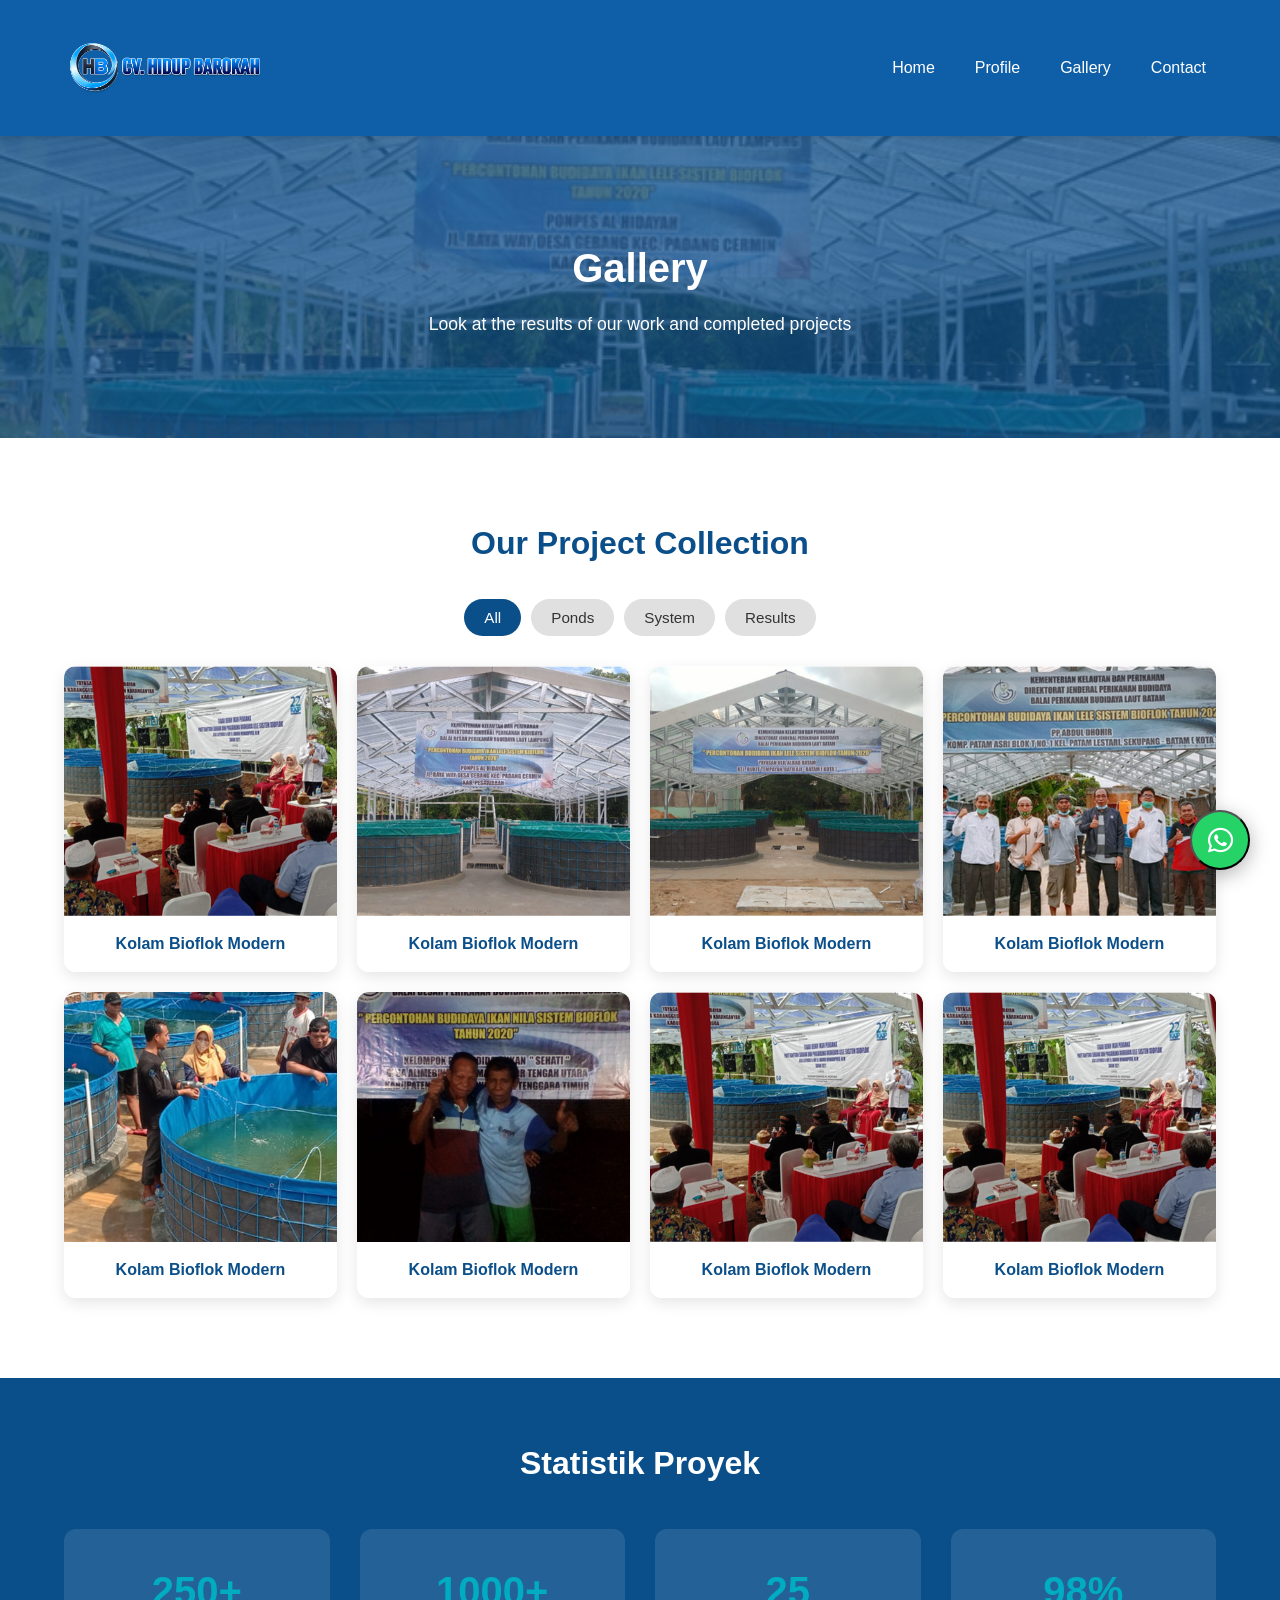
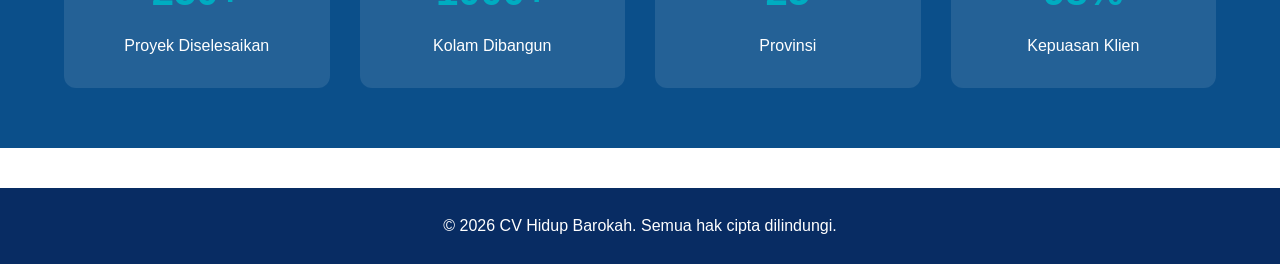
==== galeri.html @ edf2ee22 "Add files via upload" ====
<!DOCTYPE html>
<html lang="id">
<head>
<meta charset="UTF-8">
<meta name="viewport" content="width=device-width, initial-scale=1.0">
<title>Galeri - CV Hidup Barokah</title>
<link rel="stylesheet" href="css/style.css">
<link rel="stylesheet" href="https://cdnjs.cloudflare.com/ajax/libs/font-awesome/6.5.2/css/all.min.css">
<link rel="icon" type="image/png" href="gambar/logo.png">
</head>
<body>

<header class="header">
<div class="container">
<nav class="navbar">
<a href="index.html" class="logo">
<img src="gambar/logs.png" alt="CV Hidup Barokah Logo" class="logo-img">
</a>
<ul class="nav-menu">
<li><a href="index.html">Home</a></li>
<li><a href="profil.html">Profile</a></li>
<li><a href="galeri.html">Gallery</a></li>
<li><a href="kontak.html">Contact</a></li>
</ul>
<div class="hamburger"><i class="fas fa-bars"></i></div>
</nav>
</div>
</header>

<section class="page-header">
<div class="container">
<h1>Gallery</h1>
<p>Look at the results of our work and completed projects</p>
</div>
</section>

<section class="galeri-full">
<div class="container">
<h2>Our Project Collection</h2>

<div class="galeri-filter">
<button class="filter-btn active" data-filter="all">All</button>
<button class="filter-btn" data-filter="kolam">Ponds</button>
<button class="filter-btn" data-filter="sistem">System</button>
<button class="filter-btn" data-filter="hasil">Results</button>
</div>

<div class="galeri-grid">

<!-- ========================================
KATEGORI: KOLAM - Galeri Kolam Bioflok
======================================== -->

<div class="galeri-item" data-category="kolam">
<img src="gambar/gal1.png" alt="Kolam Bioflok 1">
<h3>Kolam Bioflok Modern</h3>
</div>

<div class="galeri-item" data-category="kolam">
<img src="gambar/gal2.png" alt="Kolam Bioflok 2">
<h3>Kolam Bioflok Modern</h3>
</div>

<div class="galeri-item" data-category="kolam">
<img src="gambar/gal3.png" alt="Kolam Bioflok 3">
<h3>Kolam Bioflok Modern</h3>
</div>

<div class="galeri-item" data-category="kolam">
<img src="gambar/gal4.png" alt="Kolam Bioflok 4">
<h3>Kolam Bioflok Modern</h3>
</div>

<div class="galeri-item" data-category="kolam">
<img src="gambar/gal5.png" alt="Kolam Bioflok 5">
<h3>Kolam Bioflok Modern</h3>
</div>

<div class="galeri-item" data-category="kolam">
<img src="gambar/gal6.png" alt="Kolam Bioflok 6">
<h3>Kolam Bioflok Modern</h3>
</div>

<!-- ========================================
KATEGORI: SISTEM - Galeri Sistem Bioflok
======================================== -->

<div class="galeri-item" data-category="kolam">
<img src="gambar/gal1.png" alt="Kolam Bioflok 1">
<h3>Kolam Bioflok Modern</h3>
</div>

<!-- ========================================
KATEGORI: HASIL - Galeri Hasil Panen
======================================== -->

<div class="galeri-item" data-category="kolam">
<img src="gambar/gal1.png" alt="Kolam Bioflok 1">
<h3>Kolam Bioflok Modern</h3>
</div>

</section>

<section class="stats">
<div class="container">
<h2>Statistik Proyek</h2>
<div class="stats-grid">
<div class="stat-card">
<h3>250+</h3>
<p>Proyek Diselesaikan</p>
</div>
<div class="stat-card">
<h3>1000+</h3>
<p>Kolam Dibangun</p>
</div>
<div class="stat-card">
<h3>25</h3>
<p>Provinsi</p>
</div>
<div class="stat-card">
<h3>98%</h3>
<p>Kepuasan Klien</p>
</div>
</div>
</section>

<footer>
<div class="container">
<p>© 2026 CV Hidup Barokah. Semua hak cipta dilindungi.</p>
</div>
</footer>

<script src="js/script.js"></script>
</body>
</html>
---- css/style.css ----
*{margin:0;padding:0;box-sizing:border-box}
body{font-family:'Segoe UI',Tahoma,Geneva,Verdana,sans-serif;color:#333;line-height:1.6}
.container{width:90%;max-width:1200px;margin:auto}
h2{color:#0b4f8a;margin-bottom:30px;text-align:center;font-size:2rem}
h3{color:#0b4f8a}
.header{background:#0e5fa7;position:sticky;top:0;z-index:1000;box-shadow:0 2px 5px rgba(0,0,0,.1)}
.navbar{display:flex;justify-content:space-between;align-items:center;padding:18px 0;position:relative}
.logo{color:#fff;text-decoration:none;font-weight:bold;font-size:1.3rem;transition:.3s;display:flex;align-items:center}
.logo:hover{opacity:0.5;transform:scale(1.05)}
.logo-img{height:100px;width:auto;max-width:200px;object-fit:contain}
.nav-menu{display:flex;gap:20px;list-style:none}
.nav-menu a{color:#fff;text-decoration:none;transition:.3s;padding:5px 10px}
.nav-menu a:hover{background:rgba(255,255,255,.2);border-radius:5px}
.hamburger{display:none;color:#fff;font-size:1.5rem;cursor:pointer;user-select:none;padding:5px}
.page-header{background:linear-gradient(rgba(11,79,138,.7),rgba(11,79,138,.7)),url('../gambar/gal2.png') center/cover;color:#fff;padding:100px 0;text-align:center}
.page-header h1{font-size:2.5rem;margin-bottom:10px}
.page-header p{font-size:1.1rem}
.hero{height:85vh;display:flex;align-items:center;color:#fff;background:linear-gradient(rgba(0,0,0,.55),rgba(0,0,0,.55)),url('../gambar/gal4.png') center/cover}
.hero h1{font-size:3rem}
.hero p{font-size:1.2rem;margin-bottom:20px}
.btn{display:inline-block;background:#00acc1;color:#fff;text-decoration:none;padding:12px 24px;border-radius:8px;margin-top:15px;border:none;cursor:pointer;transition:.3s;font-size:1rem}
.btn:hover{background:#00838f;transform:translateY(-2px);box-shadow:0 5px 15px rgba(0,172,193,.3)}
.btn-primary{background:#00acc1}
.btn-primary:hover{background:#00838f}
section{padding:80px 0}
.grid{display:grid;grid-template-columns:repeat(auto-fit,minmax(240px,1fr));gap:20px}
.card{padding:25px;border-radius:12px;box-shadow:0 5px 15px rgba(0,0,0,.1);background:#fff;transition:.3s}
.card:hover{box-shadow:0 10px 25px rgba(0,0,0,.15);transform:translateY(-5px)}
.features{background:#f5f8fb}
.about{background:#f5f8fb}
.pool{background:#f5f8fb}
.gallery{background:#fff}
.galeri-filter{display:flex;gap:10px;justify-content:center;margin-bottom:30px;flex-wrap:wrap}
.filter-btn{padding:10px 20px;background:#e0e0e0;color:#333;border:none;border-radius:25px;cursor:pointer;transition:.3s;font-size:0.95rem}
.filter-btn.active{background:#0b4f8a;color:#fff}
.filter-btn:hover{background:#0b4f8a;color:#fff}
.gallery-grid{display:grid;grid-template-columns:repeat(auto-fit,minmax(250px,1fr));gap:20px}
.galeri-grid{display:grid;grid-template-columns:repeat(auto-fit,minmax(250px,1fr));gap:20px}
.gallery-item,.galeri-item{position:relative;border-radius:12px;overflow:hidden;box-shadow:0 5px 15px rgba(0,0,0,.1);transition:transform .3s}
.gallery-item:hover,.galeri-item:hover{transform:translateY(-5px)}
.gallery-item img,.galeri-item img{width:100%;height:250px;object-fit:cover;display:block}
.gallery-item h3,.galeri-item h3{padding:15px;background:#fff;text-align:center;color:#0b4f8a;font-size:1rem;margin:0}
.gallery-button{text-align:center;margin-top:40px}
.profil-section{padding:60px 0}
.profil-content{display:grid;grid-template-columns:1fr 1fr;gap:40px;align-items:center}
.profil-text p{margin-bottom:15px;line-height:1.8}
.profil-image img{width:100%;border-radius:12px;box-shadow:0 10px 30px rgba(0,0,0,.2)}
.visi-misi{background:#fff;padding:60px 0}
.vm-grid{display:grid;grid-template-columns:1fr 1fr;gap:30px;margin-top:40px}
.vm-card{background:#fff;padding:40px;border-radius:12px;text-align:center;box-shadow:0 5px 15px rgba(0,0,0,.1);transition:.3s}
.vm-card:hover{transform:translateY(-5px);box-shadow:0 10px 25px rgba(0,0,0,.15)}
.vm-icon{font-size:3rem;color:#00acc1;margin-bottom:20px}
.team-section{padding:60px 0;background:#f5f8fb}
.team-grid{display:grid;grid-template-columns:repeat(auto-fit,minmax(250px,1fr));gap:30px;margin-top:40px}
.team-member{text-align:center;padding:20px;border-radius:12px;transition:.3s}
.team-member:hover{box-shadow:0 10px 25px rgba(0,0,0,.1)}
.member-image{margin-bottom:20px}
.member-image img{width:150px;height:150px;border-radius:50%;object-fit:cover;box-shadow:0 5px 15px rgba(0,0,0,.1)}
.member-contact{color:#666;font-size:0.9rem;margin-top:10px}
.stats{background:#0b4f8a;color:#fff;padding:60px 0;text-align:center}
.stats h2,.stats-grid h2{color:#fff}
.stats-grid{display:grid;grid-template-columns:repeat(auto-fit,minmax(200px,1fr));gap:30px;margin-top:40px}
.stat-card{padding:30px;background:rgba(255,255,255,.1);border-radius:12px;transition:.3s}
.stat-card:hover{background:rgba(255,255,255,.2);transform:translateY(-5px)}
.stat-card h3{color:#00acc1;font-size:2.5rem;margin-bottom:10px}
.gallery-stats{background:#f5f8fb;padding:60px 0}
.services-grid{display:grid;grid-template-columns:repeat(auto-fit,minmax(280px,1fr));gap:30px;margin-top:40px}
.service-card{padding:30px;background:#fff;border-radius:12px;box-shadow:0 5px 15px rgba(0,0,0,.1);transition:.3s;text-align:center}
.service-card:hover{transform:translateY(-5px);box-shadow:0 10px 25px rgba(0,0,0,.15)}
.service-icon{font-size:2.5rem;color:#00acc1;margin-bottom:15px}
.service-card h3{margin-bottom:10px}
.advantages-grid{display:grid;grid-template-columns:repeat(auto-fit,minmax(240px,1fr));gap:30px;margin-top:40px}
.advantage-item{padding:30px;background:#fff;border-radius:12px;box-shadow:0 5px 15px rgba(0,0,0,.1);border-left:5px solid #00acc1;transition:.3s}
.advantage-item:hover{transform:translateX(5px)}
.adv-number{font-size:2rem;color:#00acc1;font-weight:bold;margin-bottom:10px}
.portfolio-grid{display:grid;grid-template-columns:repeat(auto-fit,minmax(200px,1fr));gap:20px;margin-top:40px}
.portfolio-item{text-align:center;padding:30px;background:#fff;border-radius:12px;box-shadow:0 5px 15px rgba(0,0,0,.1);transition:.3s}
.portfolio-item:hover{transform:translateY(-5px);box-shadow:0 10px 25px rgba(0,0,0,.15)}
.portfolio-item i{font-size:2.5rem;color:#00acc1;margin-bottom:15px}
.portfolio-item h3{margin-bottom:10px;color:#0b4f8a}
.compro-cta{background:linear-gradient(135deg,#0b4f8a,#00acc1);color:#fff;padding:60px 0;text-align:center}
.compro-cta h2{color:#fff}
.compro-cta p{font-size:1.1rem;margin-bottom:30px}
.contact-section{padding:60px 0}
.contact-wrapper{display:grid;grid-template-columns:1fr 1fr;gap:40px}
.contact-info{background:#f5f8fb;padding:40px;border-radius:12px}
.info-item{margin-bottom:30px;display:flex;gap:20px}
.info-icon{font-size:1.5rem;color:#00acc1;min-width:50px}
.info-content h3{margin-bottom:10px;font-size:1.1rem}
.info-content p{color:#666}
.wa-link{color:#25d366;text-decoration:none;font-weight:bold;transition:.3s}
.wa-link:hover{color:#1ecc5a;text-decoration:underline}
.social-links{margin-top:40px;padding-top:30px;border-top:1px solid #ddd}
.social-links h3{margin-bottom:15px}
.social-icon{display:inline-flex;width:45px;height:45px;align-items:center;justify-content:center;background:#00acc1;color:#fff;border-radius:50%;text-decoration:none;margin-right:10px;transition:.3s}
.social-icon:hover{background:#0b4f8a;transform:translateY(-3px)}
.contact-form-wrapper h2{text-align:left;color:#0b4f8a}
.contact-form{display:flex;flex-direction:column}
.form-group{margin-bottom:20px}
.form-group label{display:block;margin-bottom:8px;font-weight:bold;color:#0b4f8a}
.form-group input,.form-group select,.form-group textarea{width:100%;padding:12px;border:1px solid #ddd;border-radius:8px;font-family:inherit;font-size:1rem;transition:.3s}
.form-group input:focus,.form-group select:focus,.form-group textarea:focus{outline:none;border-color:#00acc1;box-shadow:0 0 5px rgba(0,172,193,.3)}
.form-note{color:#666;font-size:0.9rem;margin-top:10px}
.map-section{padding:60px 0;text-align:center;background:#f5f8fb}
.map-container{margin-top:30px;border-radius:12px;overflow:hidden;box-shadow:0 5px 15px rgba(0,0,0,.1)}
.faq-section{padding:60px 0}
.faq-grid{display:grid;grid-template-columns:repeat(auto-fit,minmax(280px,1fr));gap:20px;margin-top:40px}
.faq-item{padding:25px;background:#f5f8fb;border-radius:12px;transition:.3s;cursor:pointer}
.faq-item:hover{background:#e0e7ff;box-shadow:0 5px 15px rgba(0,0,0,.1)}
.faq-item h3{margin-bottom:10px;font-size:1.05rem}
.faq-item i{color:#00acc1;margin-right:10px}
.faq-item p{color:#666;font-size:0.95rem;line-height:1.6}
.floating-wa{position:fixed;bottom:30px;right:30px;background:#25d366;color:#fff;width:60px;height:60px;border-radius:50%;display:flex;align-items:center;justify-content:center;font-size:1.8rem;text-decoration:none;box-shadow:0 5px 20px rgba(0,0,0,.3);transition:.3s;z-index:999;cursor:pointer}
.floating-wa:hover{background:#1ecc5a;transform:scale(1.1);box-shadow:0 8px 30px rgba(0,0,0,.4)}
.floating-wa.active{width:auto;padding:10px 20px}
.wa-menu{position:absolute;bottom:80px;right:0;background:#fff;border-radius:12px;box-shadow:0 5px 20px rgba(0,0,0,.2);display:none;flex-direction:column;gap:10px;padding:10px;min-width:200px;z-index:1000}
.floating-wa.active~.wa-menu{display:flex}
.wa-menu.show{display:flex}
.wa-option{display:flex;align-items:center;gap:10px;padding:12px 15px;background:#f5f5f5;border-radius:8px;text-decoration:none;color:#333;transition:.3s;cursor:pointer;border:none;font-size:1rem}
.wa-option:hover{background:#25d366;color:#fff;transform:translateX(5px)}
.wa-option i{font-size:1.2rem}
.wa-option-text{display:flex;flex-direction:column}
.wa-option-text strong{font-size:0.95rem}
.wa-option-text small{font-size:0.8rem;opacity:0.8}
footer{background:#082c63;color:#fff;text-align:center;padding:25px 0;margin-top:40px}
@media(max-width:768px){
.nav-menu{display:none;position:absolute;top:100%;left:0;right:0;width:100%;background:#0b4f8a;flex-direction:column;padding:20px;box-shadow:0 5px 10px rgba(0,0,0,.2);z-index:999}
.nav-menu.active{display:flex !important}
.nav-menu a{padding:12px 0;border-bottom:1px solid rgba(255,255,255,.1)}
.nav-menu li:last-child a{border-bottom:none}
.hamburger{display:block;cursor:pointer;z-index:1001;font-size:1.8rem}
.logo-img{height:70px}
.hero h1{font-size:2rem}
.page-header h1{font-size:1.8rem}
.profil-content{grid-template-columns:1fr;gap:20px}
.vm-grid{grid-template-columns:1fr}
.contact-wrapper{grid-template-columns:1fr}
.team-grid{grid-template-columns:1fr}
.stats-grid{grid-template-columns:1fr 1fr}
section{padding:40px 0}
}
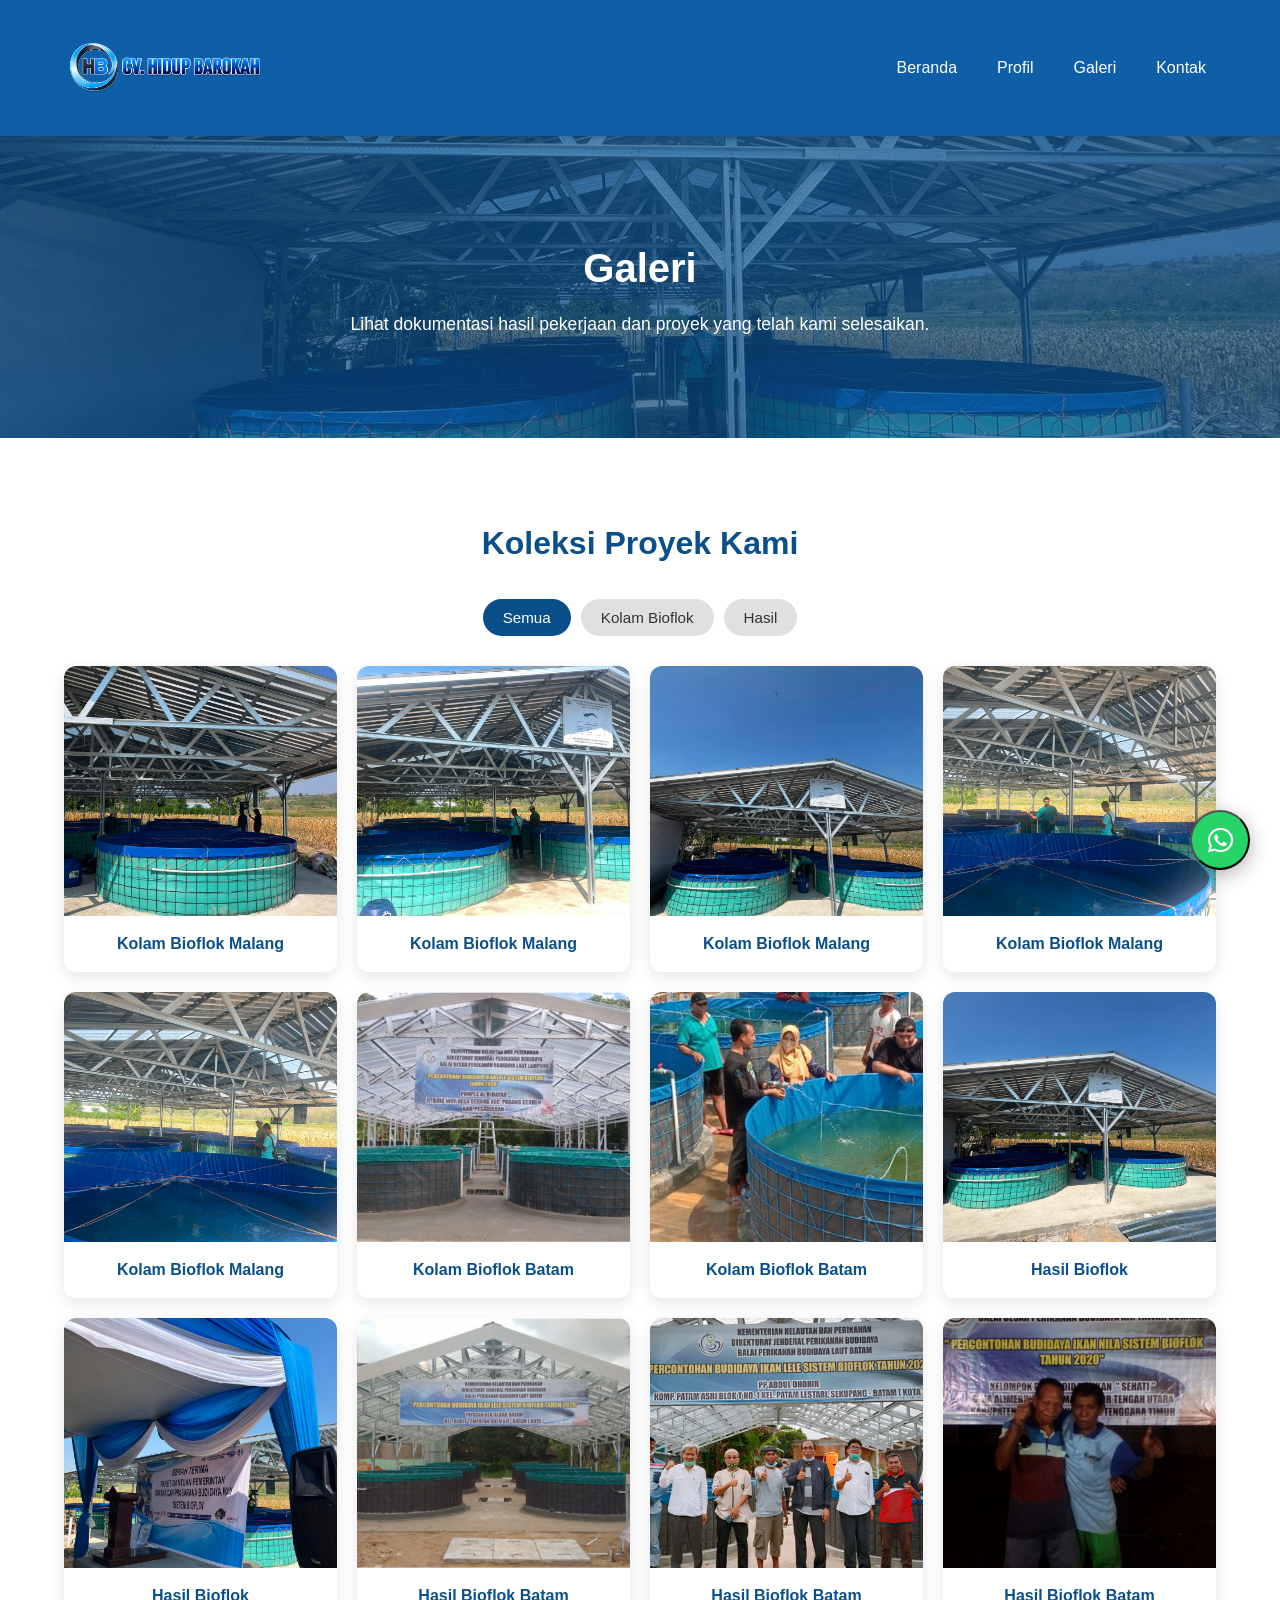
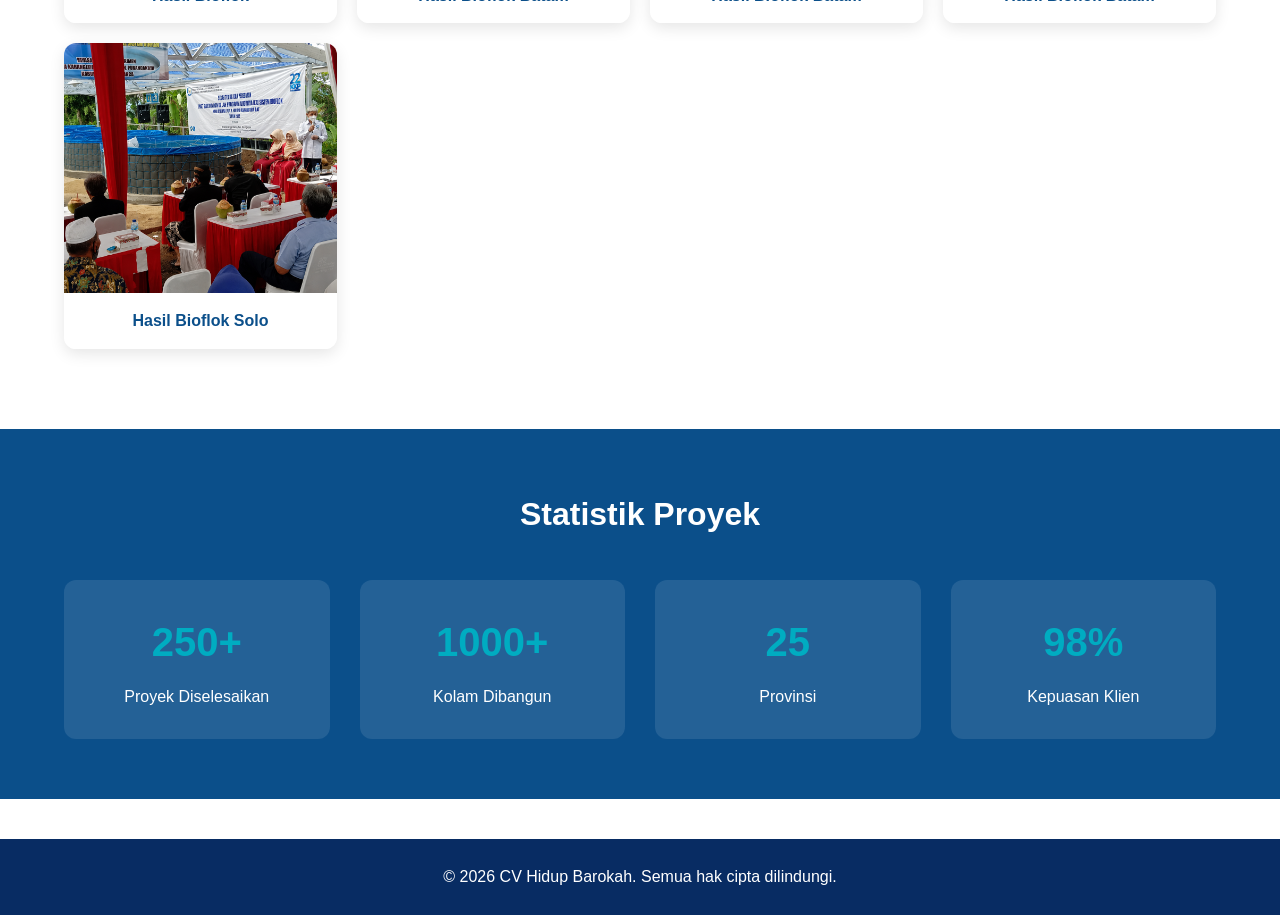
==== commit 03dba631: "Add files via upload" ====
--- a/galeri.html
+++ b/galeri.html
@@ -3,7 +3,9 @@
 <head>
 <meta charset="UTF-8">
 <meta name="viewport" content="width=device-width, initial-scale=1.0">
-<title>Galeri - CV Hidup Barokah</title>
+<title>Galeri CV Hidup Barokah — Proyek Bioflok di Malang</title>
+<meta name="description" content="Galeri proyek CV Hidup Barokah: dokumentasi kolam Bioflok, sistem, dan hasil panen. Lihat proyek kami di Malang dan sekitarnya." />
+<meta name="keywords" content="galeri, proyek bioflok, Malang, kolam ikan, CV Hidup Barokah" />
 <link rel="stylesheet" href="css/style.css">
 <link rel="stylesheet" href="https://cdnjs.cloudflare.com/ajax/libs/font-awesome/6.5.2/css/all.min.css">
 <link rel="icon" type="image/png" href="gambar/logo.png">
@@ -17,10 +19,10 @@
 <img src="gambar/logs.png" alt="CV Hidup Barokah Logo" class="logo-img">
 </a>
 <ul class="nav-menu">
-<li><a href="index.html">Home</a></li>
-<li><a href="profil.html">Profile</a></li>
-<li><a href="galeri.html">Gallery</a></li>
-<li><a href="kontak.html">Contact</a></li>
+<li><a href="index.html">Beranda</a></li>
+<li><a href="profil.html">Profil</a></li>
+<li><a href="galeri.html">Galeri</a></li>
+<li><a href="kontak.html">Kontak</a></li>
 </ul>
 <div class="hamburger"><i class="fas fa-bars"></i></div>
 </nav>
@@ -29,20 +31,19 @@
 
 <section class="page-header">
 <div class="container">
-<h1>Gallery</h1>
-<p>Look at the results of our work and completed projects</p>
+<h1>Galeri</h1>
+<p>Lihat dokumentasi hasil pekerjaan dan proyek yang telah kami selesaikan.</p>
 </div>
 </section>
 
 <section class="galeri-full">
 <div class="container">
-<h2>Our Project Collection</h2>
+<h2>Koleksi Proyek Kami</h2>
 
 <div class="galeri-filter">
-<button class="filter-btn active" data-filter="all">All</button>
-<button class="filter-btn" data-filter="kolam">Ponds</button>
-<button class="filter-btn" data-filter="sistem">System</button>
-<button class="filter-btn" data-filter="hasil">Results</button>
+<button class="filter-btn active" data-filter="all">Semua</button>
+<button class="filter-btn" data-filter="kolam">Kolam Bioflok</button>
+<button class="filter-btn" data-filter="hasil">Hasil</button>
 </div>
 
 <div class="galeri-grid">
@@ -52,53 +53,85 @@
 ======================================== -->
 
 <div class="galeri-item" data-category="kolam">
-<img src="gambar/gal1.png" alt="Kolam Bioflok 1">
-<h3>Kolam Bioflok Modern</h3>
+<img src="gambar/projek/kolam bioflok/projekmlg1.jpeg" alt="Kolam Bioflok 1">
+<h3>Kolam Bioflok Malang</h3>
 </div>
 
 <div class="galeri-item" data-category="kolam">
-<img src="gambar/gal2.png" alt="Kolam Bioflok 2">
-<h3>Kolam Bioflok Modern</h3>
+<img src="gambar/projek/kolam bioflok/projekmlg2.jpeg" alt="Kolam Bioflok 2">
+<h3>Kolam Bioflok Malang</h3>
 </div>
 
 <div class="galeri-item" data-category="kolam">
-<img src="gambar/gal3.png" alt="Kolam Bioflok 3">
-<h3>Kolam Bioflok Modern</h3>
+<img src="gambar/projek/kolam bioflok/projekmlg3.jpeg" alt="Kolam Bioflok 3">
+<h3>Kolam Bioflok Malang</h3>
 </div>
 
 <div class="galeri-item" data-category="kolam">
-<img src="gambar/gal4.png" alt="Kolam Bioflok 4">
-<h3>Kolam Bioflok Modern</h3>
+<img src="gambar/projek/kolam bioflok/projekmlg4.jpeg" alt="Kolam Bioflok 4">
+<h3>Kolam Bioflok Malang</h3>
 </div>
 
 <div class="galeri-item" data-category="kolam">
-<img src="gambar/gal5.png" alt="Kolam Bioflok 5">
-<h3>Kolam Bioflok Modern</h3>
+<img src="gambar/projek/kolam bioflok/projekmlg5.jpeg" alt="Kolam Bioflok 5">
+<h3>Kolam Bioflok Malang</h3>
 </div>
 
 <div class="galeri-item" data-category="kolam">
-<img src="gambar/gal6.png" alt="Kolam Bioflok 6">
-<h3>Kolam Bioflok Modern</h3>
+<img src="gambar/projek/kolam bioflok/projekbtm1.png" alt="Kolam Bioflok 6">
+<h3>Kolam Bioflok Batam</h3>
+</div>
+
+<div class="galeri-item" data-category="kolam">
+<img src="gambar/projek/kolam bioflok/projekbtm2.png" alt="Kolam Bioflok 6">
+<h3>Kolam Bioflok Batam</h3>
 </div>
 
 <!-- ========================================
-KATEGORI: SISTEM - Galeri Sistem Bioflok
+KATEGORI: HASIL - Galeri Hasil
 ======================================== -->
 
-<div class="galeri-item" data-category="kolam">
-<img src="gambar/gal1.png" alt="Kolam Bioflok 1">
-<h3>Kolam Bioflok Modern</h3>
+<div class="galeri-item" data-category="hasil">
+<img src="gambar/projek/hasil/malang1.jpeg" alt="Hasil Panen Bioflok">
+<h3>Hasil Bioflok</h3>
 </div>
 
-<!-- ========================================
-KATEGORI: HASIL - Galeri Hasil Panen
-======================================== -->
-
-<div class="galeri-item" data-category="kolam">
-<img src="gambar/gal1.png" alt="Kolam Bioflok 1">
-<h3>Kolam Bioflok Modern</h3>
+<div class="galeri-item" data-category="hasil">
+<img src="gambar/projek/hasil/malang2.jpeg" alt="Hasil Panen Bioflok">
+<h3>Hasil Bioflok</h3>
 </div>
 
+<div class="galeri-item" data-category="hasil">
+<img src="gambar/projek/hasil/batam1.png" alt="Hasil Panen Bioflok">
+<h3>Hasil Bioflok Batam</h3>
+</div>
+
+<div class="galeri-item" data-category="hasil">
+<img src="gambar/projek/hasil/batam2.png" alt="Hasil Panen Bioflok">
+<h3>Hasil Bioflok Batam</h3>
+</div>
+
+<div class="galeri-item" data-category="hasil">
+<img src="gambar/projek/hasil/batam3.png" alt="Hasil Panen Bioflok">
+<h3>Hasil Bioflok Batam</h3>
+</div>
+
+<div class="galeri-item" data-category="hasil">
+<img src="gambar/projek/hasil/solo.png" alt="Hasil Panen Bioflok">
+<h3>Hasil Bioflok Solo</h3>
+</div>
+
+</div>
+</div>
+<div class="lightbox-overlay" id="lightboxOverlay" aria-hidden="true">
+<div class="lightbox-content">
+<button class="lightbox-close" aria-label="Tutup">&times;</button>
+<button class="lightbox-prev" aria-label="Sebelumnya">&#8249;</button>
+<img class="lightbox-image" src="" alt="">
+<button class="lightbox-next" aria-label="Berikutnya">&#8250;</button>
+<div class="lightbox-caption"></div>
+</div>
+</div>
 </section>
 
 <section class="stats">
--- a/css/style.css
+++ b/css/style.css
@@ -12,10 +12,10 @@
 .nav-menu a{color:#fff;text-decoration:none;transition:.3s;padding:5px 10px}
 .nav-menu a:hover{background:rgba(255,255,255,.2);border-radius:5px}
 .hamburger{display:none;color:#fff;font-size:1.5rem;cursor:pointer;user-select:none;padding:5px}
-.page-header{background:linear-gradient(rgba(11,79,138,.7),rgba(11,79,138,.7)),url('../gambar/gal2.png') center/cover;color:#fff;padding:100px 0;text-align:center}
+.page-header{background:linear-gradient(rgba(11,79,138,.7),rgba(11,79,138,.7)),url('../gambar/projek/header.jpeg') center/cover;color:#fff;padding:100px 0;text-align:center}
 .page-header h1{font-size:2.5rem;margin-bottom:10px}
 .page-header p{font-size:1.1rem}
-.hero{height:85vh;display:flex;align-items:center;color:#fff;background:linear-gradient(rgba(0,0,0,.55),rgba(0,0,0,.55)),url('../gambar/gal4.png') center/cover}
+.hero{height:85vh;display:flex;align-items:center;color:#fff;background:linear-gradient(rgba(0,0,0,.55),rgba(0,0,0,.55)),url('../gambar/projek/header.jpeg') center/cover}
 .hero h1{font-size:3rem}
 .hero p{font-size:1.2rem;margin-bottom:20px}
 .btn{display:inline-block;background:#00acc1;color:#fff;text-decoration:none;padding:12px 24px;border-radius:8px;margin-top:15px;border:none;cursor:pointer;transition:.3s;font-size:1rem}
@@ -40,6 +40,22 @@
 .gallery-item:hover,.galeri-item:hover{transform:translateY(-5px)}
 .gallery-item img,.galeri-item img{width:100%;height:250px;object-fit:cover;display:block}
 .gallery-item h3,.galeri-item h3{padding:15px;background:#fff;text-align:center;color:#0b4f8a;font-size:1rem;margin:0}
+.gallery-item,.galeri-item,.compro-item{cursor:pointer}
+.compro-grid{display:grid;grid-template-columns:repeat(auto-fit,minmax(250px,1fr));gap:20px}
+.compro-item{position:relative;border-radius:12px;overflow:hidden;box-shadow:0 5px 15px rgba(0,0,0,.1);transition:transform .3s}
+.compro-item:hover{transform:translateY(-5px)}
+.compro-item img{width:100%;height:250px;object-fit:cover;display:block}
+.compro-item h3{padding:15px;background:#fff;text-align:center;color:#0b4f8a;font-size:1rem;margin:0}
+.lightbox-overlay{position:fixed;inset:0;background:rgba(0,0,0,.85);display:none;align-items:center;justify-content:center;z-index:2000;padding:20px}
+.lightbox-overlay.show{display:flex}
+.lightbox-content{position:relative;width:100%;max-width:1000px;display:flex;flex-direction:column;align-items:center}
+.lightbox-image{width:100%;max-height:75vh;object-fit:contain;border-radius:12px;box-shadow:0 10px 30px rgba(0,0,0,.3);background:#000}
+.lightbox-caption{margin-top:15px;color:#fff;text-align:center;font-size:1.1rem;max-width:100%;overflow:hidden;text-overflow:ellipsis;white-space:nowrap}
+.lightbox-close,.lightbox-prev,.lightbox-next{position:absolute;background:rgba(255,255,255,.95);border:none;color:#0b4f8a;padding:12px 14px;border-radius:50%;cursor:pointer;transition:.3s;font-size:1.4rem;box-shadow:0 5px 15px rgba(0,0,0,.2)}
+.lightbox-close{top:10px;right:10px;transform:none;border-radius:8px;width:42px;height:42px}
+.lightbox-prev{left:10px;top:50%;transform:translateY(-50%)}
+.lightbox-next{right:10px;top:50%;transform:translateY(-50%)}
+.lightbox-close:hover,.lightbox-prev:hover,.lightbox-next:hover{background:#00acc1;color:#fff}
 .gallery-button{text-align:center;margin-top:40px}
 .profil-section{padding:60px 0}
 .profil-content{display:grid;grid-template-columns:1fr 1fr;gap:40px;align-items:center}
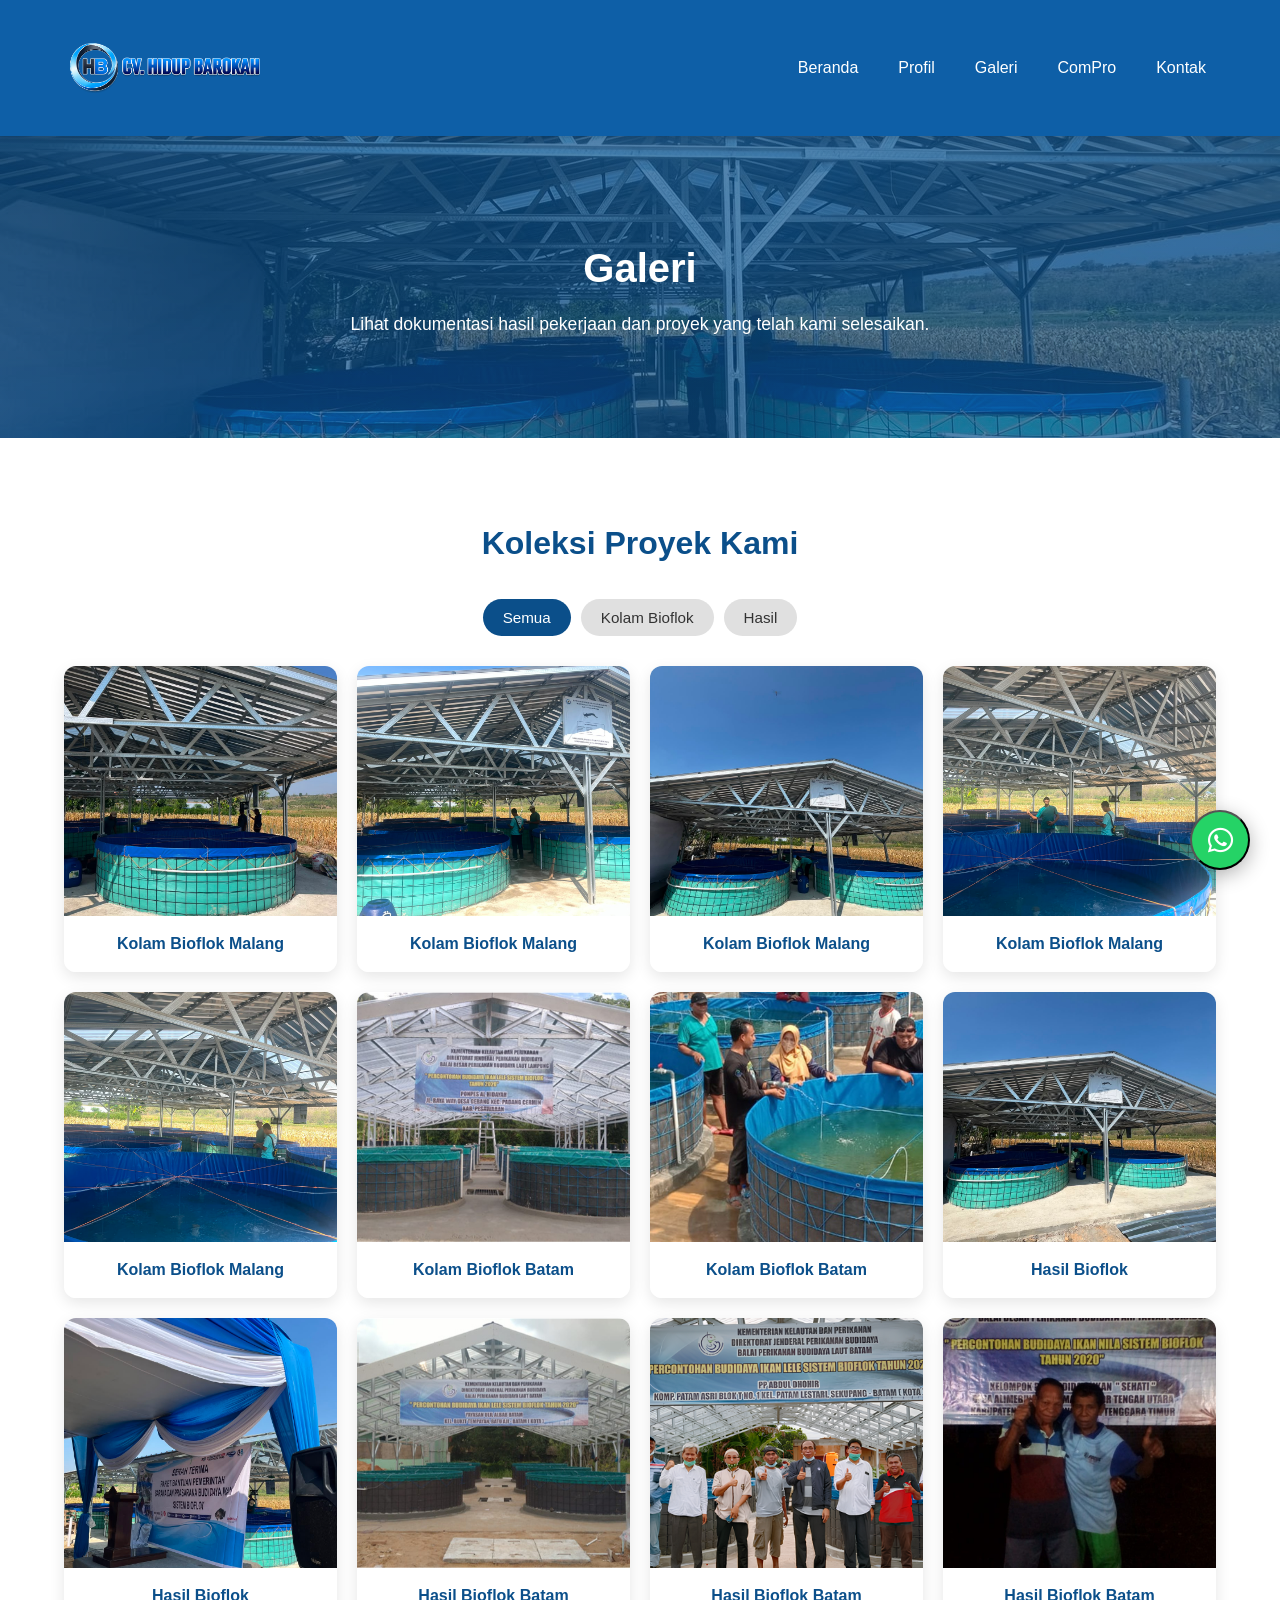
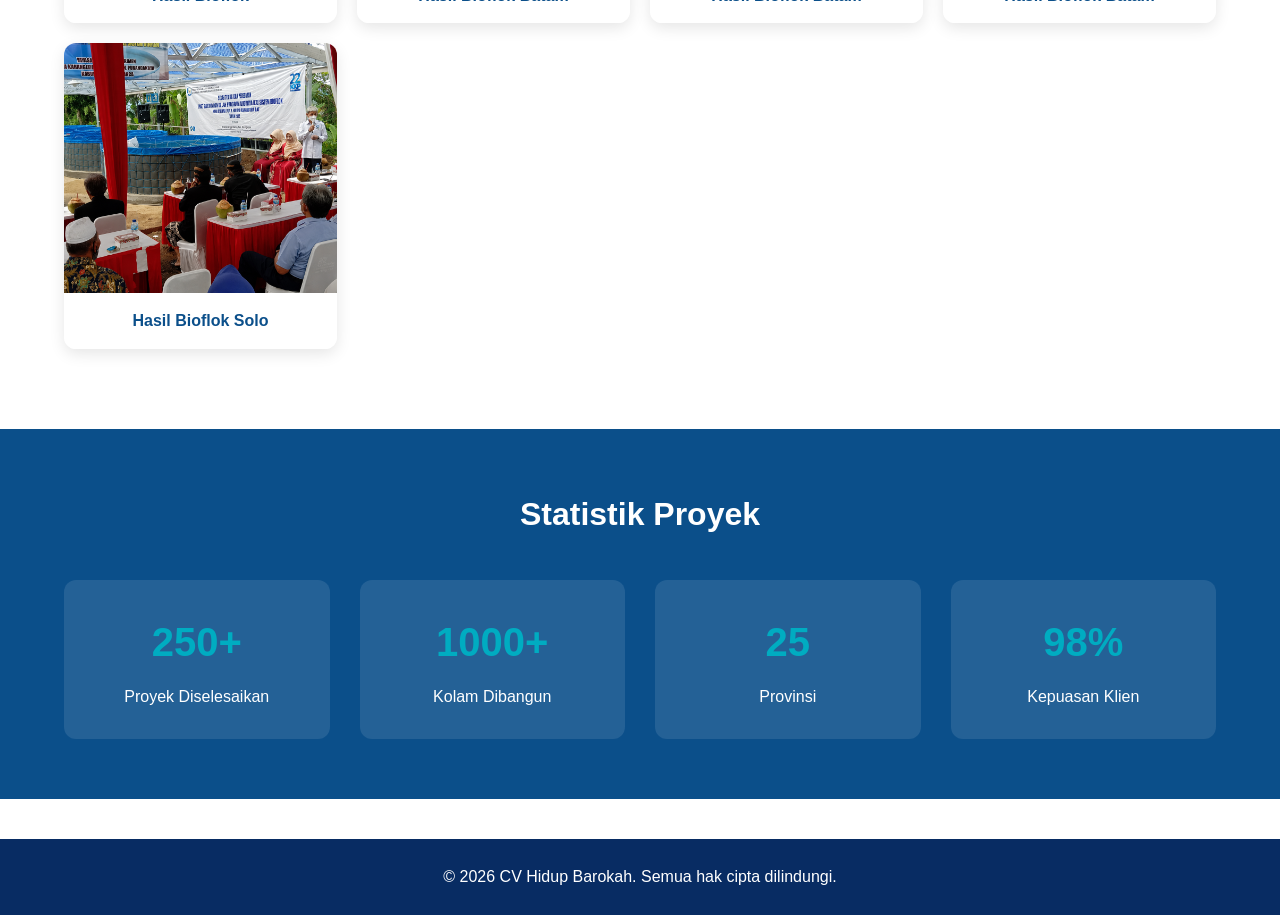
==== commit 1ababb30: "Update galeri.html" ====
--- a/galeri.html
+++ b/galeri.html
@@ -19,9 +19,10 @@
 <img src="gambar/logs.png" alt="CV Hidup Barokah Logo" class="logo-img">
 </a>
 <ul class="nav-menu">
-<li><a href="index.html">Beranda</a></li>
+<li><a href="#">Beranda</a></li>
 <li><a href="profil.html">Profil</a></li>
 <li><a href="galeri.html">Galeri</a></li>
+<li><a href="compro.html">ComPro</a></li>
 <li><a href="kontak.html">Kontak</a></li>
 </ul>
 <div class="hamburger"><i class="fas fa-bars"></i></div>
